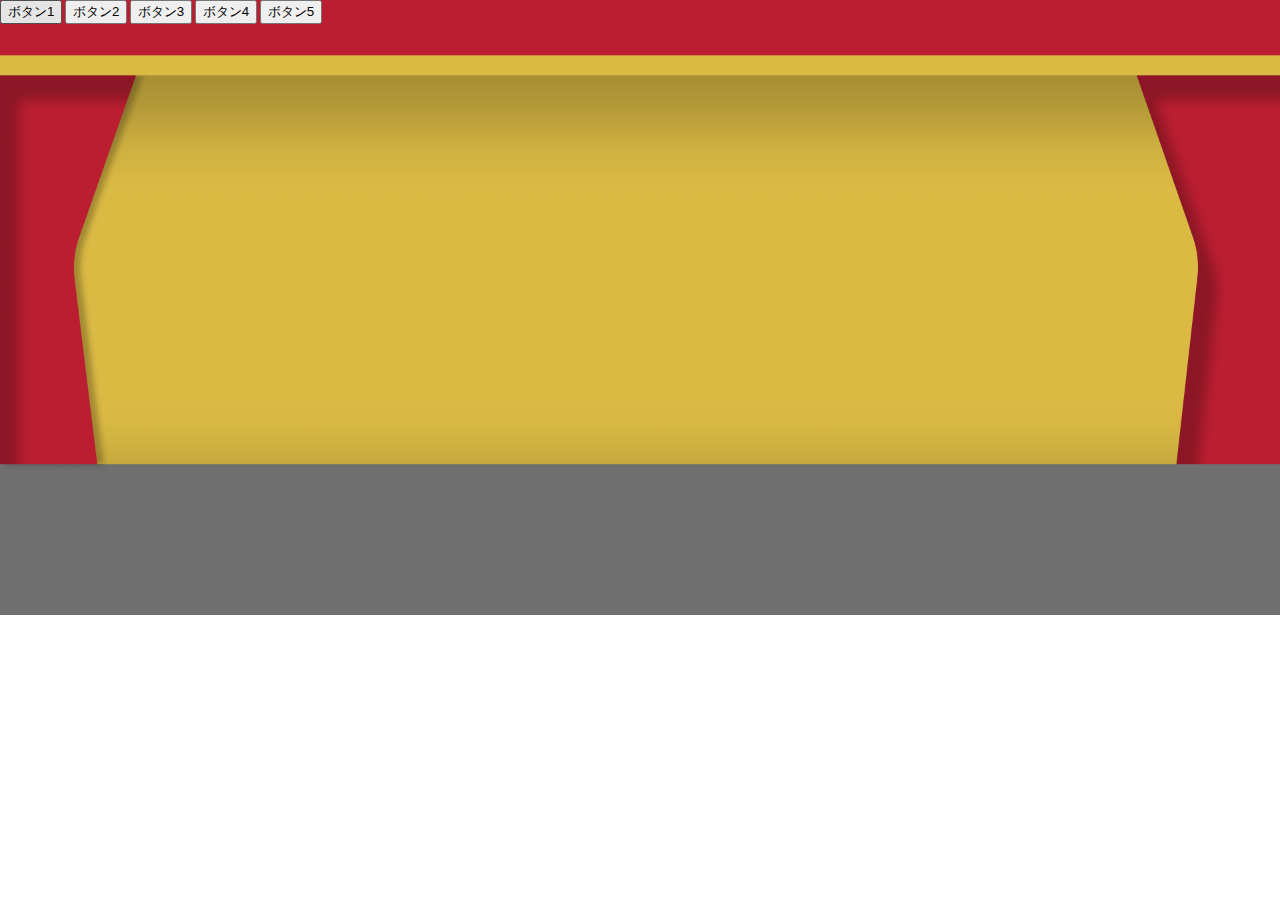
==== src/main/resources/templates/bpm100.html @ 3373ef3a "common実装したわ、猫たち画像の上に出てきてないから出てくるようにするわ" ====
<!DOCTYPE html>
<html>
<link rel="stylesheet" th:href="@{/play.css}" href="../static/play.css">
<head>
    <meta charset="UTF-8">
    <title>こんにちはタイトル</title>
</head>

<body>
    <!-- ヘッダー共通部分 -->
	<div th:insert="~{com/_header}"></div>
	<!-- コンサート会場共通部分 -->
	<div th:insert="~{com/_b-img}"></div>

    <input type="button" id="b1" value="ボタン1">
    <input type="button" id="b2" value="ボタン2">
    <input type="button" id="b3" value="ボタン3">
    <input type="button" id="b4" value="ボタン4">
    <input type="button" id="b5" value="ボタン5">
    
    <!-- script共通部分 -->
	<div th:insert="~{com/_b-script}"></div>

</body>
</html>
---- src/main/resources/static/play.css ----
@charset "UTF-8";

body {
	margin: 0;
	padding: 0;
}

header {
	/* タイトルのテキスト色 */
	padding: 20px;
	/* タイトル表示部の上下左右の余白 */
	text-align: center;
	display: flex;
	
}

header h1 {
	margin-top:-10px;
	text-align: center;
	margin-left:34%;
	font-size: 40px;
	font-family: fantasy;
	color:black;
	-webkit-text-stroke:0.01px #FFF;
}

.main{
	width:100%;
	display: block;
	background-color: white;
	opacity: 0;
}

img {
	width: 180px;
	height: 150px;
}
#slideshow-container{
	width: 100%;
}
.mySlides {
	margin:auto;
	display: block;
	width: 250px;
	height: auto;
}
.btn-group{
	position: absolute;
	text-align:center ;
	bottom: 3%;
	width:100%;
}
*,
*:before,
*:after {
  -webkit-box-sizing: inherit;
  box-sizing: inherit;
}

html {
  -webkit-box-sizing: border-box;
  box-sizing: border-box;
  font-size: 62.5%;
}

.btn,
a.btn,
button.btn {
  font-size: 1.6rem;
  font-weight: 700;
  line-height: 1.5;
  position: relative;
  display: inline-block;
  padding: 1rem 4rem;
  cursor: pointer;
  -webkit-user-select: none;
  -moz-user-select: none;
  -ms-user-select: none;
  user-select: none;
  -webkit-transition: all 0.3s;
  transition: all 0.3s;
  text-align: center;
  vertical-align: middle;
  text-decoration: none;
  letter-spacing: 0.1em;
  color: #212529;
  border-radius: 0.5rem;
}

a.btn-border {
  margin-bottom: 12px;
  padding: 0;

  -webkit-transition: all 0.3s;

  transition: all 0.3s;

  border-radius: 0;
}

a.btn-border span {
  position: relative;

  display: block;

  padding: 1.25rem 3rem;

  color: #000;
  border: 2px solid #000;
  border-radius: 0.5rem;
  background: #fff;
}

a.btn-border:before {
  position: absolute;
  bottom: -8px;
  left: 0;

  display: block;

  width: 100%;
  height: 14px;

  content: "";
  -webkit-transition: all 0.3s;
  transition: all 0.3s;

  border: 2px solid #000;
  border-top: 1px solid #000;
  border-radius: 0 0 0.5rem 0.5rem;
  background-image: -webkit-repeating-linear-gradient(
    135deg,
    #000,
    #000 1px,
    transparent 2px,
    transparent 5px
  );
  background-image: repeating-linear-gradient(
    -45deg,
    #000,
    #000 1px,
    transparent 2px,
    transparent 5px
  );
  background-size: 7px 7px;

  -webkit-backface-visibility: hidden;

  backface-visibility: hidden;
}

a.btn-border:hover {
  -webkit-transform: translate(0, 3px);
  transform: translate(0, 3px);
}

a.btn-border:hover:before {
  bottom: -5px;
}

a.btn-border:active {
  -webkit-transform: translate(0, 7px);
  transform: translate(0, 7px);
}

a.btn-border:active:before {
  bottom: -1px;
}
body{
	background-image: url(./img/拝啓.png);
	background-size: 100%;
	background-repeat: no-repeat;
}

.btn-back{
	height:15%;
	font-family: cursive;
	margin-top: -0.74%;
}
span{
	font-family: cursive;
}
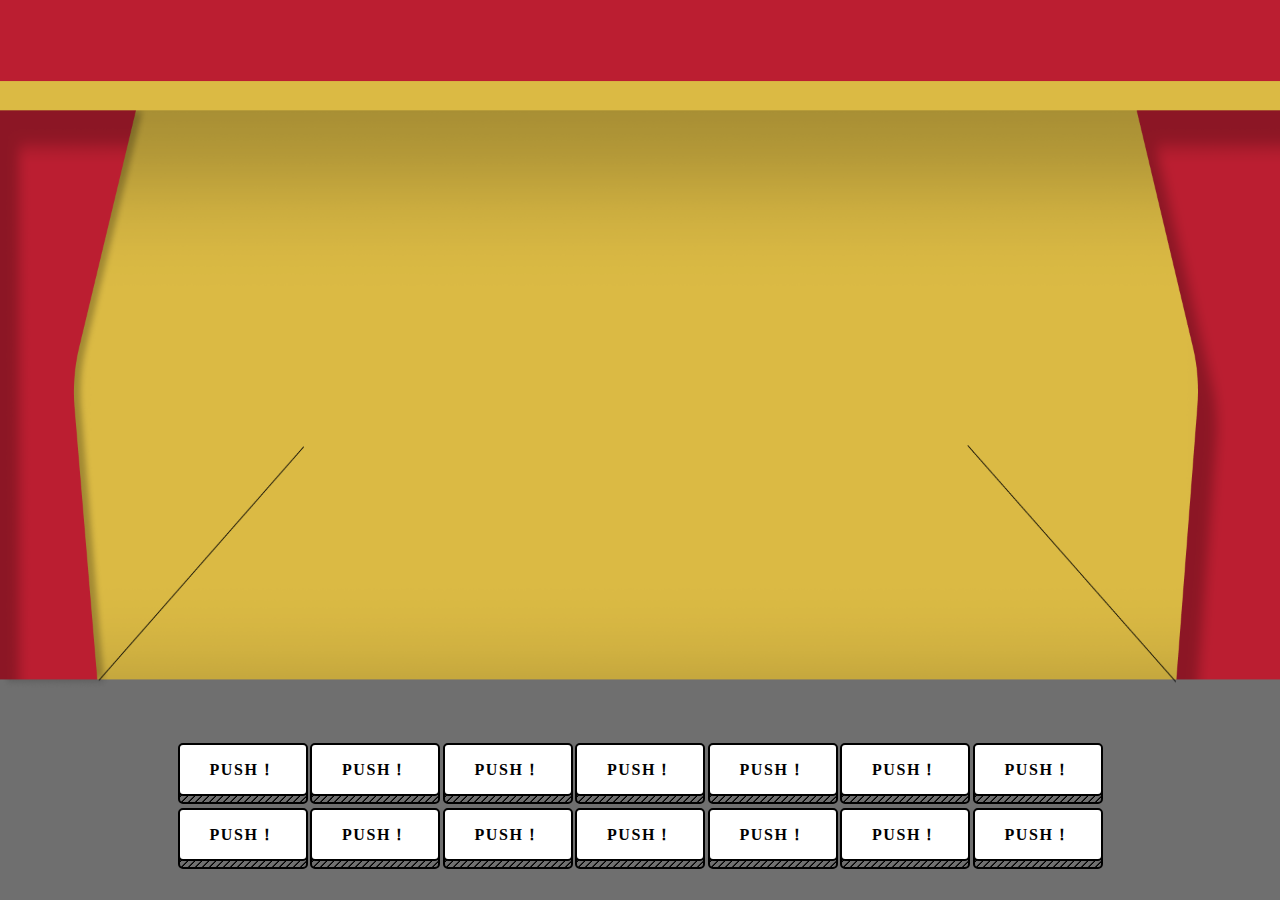
==== commit 610f4df8: "フェードインだよ変だったら戻す" ====
--- a/src/main/resources/templates/bpm100.html
+++ b/src/main/resources/templates/bpm100.html
@@ -1,6 +1,7 @@
 <!DOCTYPE html>
 <html>
 <link rel="stylesheet" th:href="@{/play.css}" href="../static/play.css">
+<link rel="stylesheet" th:href="@{/bpm.css}" href="../static/bpm.css">
 <head>
     <meta charset="UTF-8">
     <title>こんにちはタイトル</title>
@@ -12,14 +13,30 @@
 	<!-- コンサート会場共通部分 -->
 	<div th:insert="~{com/_b-img}"></div>
 
-    <input type="button" id="b1" value="ボタン1">
-    <input type="button" id="b2" value="ボタン2">
-    <input type="button" id="b3" value="ボタン3">
-    <input type="button" id="b4" value="ボタン4">
-    <input type="button" id="b5" value="ボタン5">
-    
-    <!-- script共通部分 -->
-	<div th:insert="~{com/_b-script}"></div>
+    <div class="wrap">	
+		<footer>
+			<div class="btn-group">
+				<a class="btn btn-border" id="red1"><span id="1">PUSH！</span></a>
+				<a class="btn btn-border" id="red2"><span id="2">PUSH！</span></a>
+				<a class="btn btn-border" id="red3"><span id="3">PUSH！</span></a>
+				<a class="btn btn-border" id="red4"><span id="4">PUSH！</span></a>
+				<a class="btn btn-border" id="blue1"><span id="5">PUSH！</span></a>
+				<a class="btn btn-border" id="blue2"><span id="6">PUSH！</span></a>
+				<a class="btn btn-border" id="blue3"><span id="7">PUSH！</span></a>
+				<br>
+				<a class="btn btn-border" id="blue4"><span id="8">PUSH！</span></a>
+				<a class="btn btn-border" id="blue5"><span id="9">PUSH！</span></a>
+				<a class="btn btn-border" id="green1"><span id="10">PUSH！</span></a>
+				<a class="btn btn-border" id="green2"><span id="11">PUSH！</span></a>
+				<a class="btn btn-border" id="green3"><span id="12">PUSH！</span></a>
+				<a class="btn btn-border" id="green4"><span id="13">PUSH！</span></a>
+				<a class="btn btn-border" id="green5"><span id="14">PUSH！</span></a>
+			</div>
+		</footer>
+		<script th:src="@{../js/changeString.js}" src="../static/js/changeString.js"></script>
+		<!-- script共通部分 -->
+		<div th:insert="~{com/_b-script}"></div>
+	</div>
 
 </body>
 </html>--- a/src/main/resources/static/play.css
+++ b/src/main/resources/static/play.css
@@ -18,7 +18,7 @@
 	margin-top:-10px;
 	text-align: center;
 	margin-left:34%;
-	font-size: 40px;
+	font-size: 3vw	;
 	font-family: fantasy;
 	color:black;
 	-webkit-text-stroke:0.01px #FFF;
@@ -28,16 +28,13 @@
 	width:100%;
 	display: block;
 	background-color: white;
-	opacity: 0;
 }
 
 img {
 	width: 180px;
 	height: 150px;
 }
-#slideshow-container{
-	width: 100%;
-}
+
 .mySlides {
 	margin:auto;
 	display: block;
@@ -166,12 +163,19 @@
 a.btn-border:active:before {
   bottom: -1px;
 }
-body{
-	background-image: url(./img/拝啓.png);
-	background-size: 100%;
-	background-repeat: no-repeat;
+html {
+	width: 100%;
+	height: 100%;
 }
 
+body {
+	width: 100%;
+	height: 100%;
+	background-image: url(./img/拝啓.png);
+	background-size: 100% 100%;
+	background-repeat: no-repeat;
+	background-attachment: fixed;
+}
 .btn-back{
 	height:15%;
 	font-family: cursive;
@@ -179,4 +183,5 @@
 }
 span{
 	font-family: cursive;
+	max-width: 130px;
 }
--- a/src/main/resources/static/bpm.css
+++ b/src/main/resources/static/bpm.css
@@ -0,0 +1,11 @@
+@charset "UTF-8";
+
+/* フェードイン */
+.wrap {
+	animation: fadein 1s forwards;
+}
+
+@keyframes fadein {
+	0% {opacity: 0}
+	100% {opacity: 1}
+}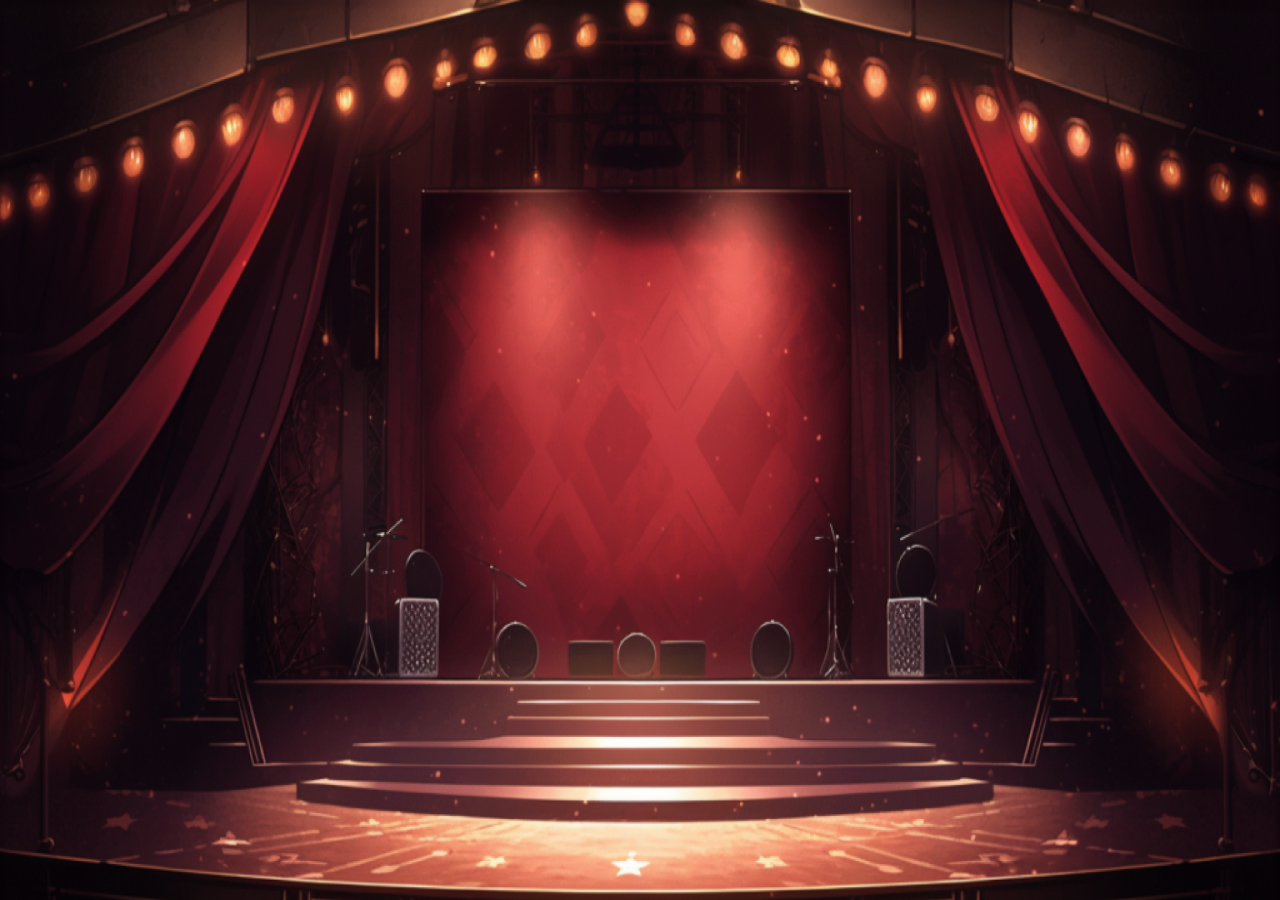
==== commit a788f9df: "他と合わせた" ====
--- a/src/main/resources/templates/bpm100.html
+++ b/src/main/resources/templates/bpm100.html
@@ -1,6 +1,7 @@
 <!DOCTYPE html>
 <html>
 <link rel="stylesheet" th:href="@{/play.css}" href="../static/play.css">
+<link rel="stylesheet" th:href="@{/common.css}" href="../static/common.css">
 <link rel="stylesheet" th:href="@{/bpm.css}" href="../static/bpm.css">
 <head>
     <meta charset="UTF-8">
@@ -12,31 +13,24 @@
 	<div th:insert="~{com/_header}"></div>
 	<!-- コンサート会場共通部分 -->
 	<div th:insert="~{com/_b-img}"></div>
-
-    <div class="wrap">	
-		<footer>
-			<div class="btn-group">
-				<a class="btn btn-border" id="red1"><span id="1">PUSH！</span></a>
-				<a class="btn btn-border" id="red2"><span id="2">PUSH！</span></a>
-				<a class="btn btn-border" id="red3"><span id="3">PUSH！</span></a>
-				<a class="btn btn-border" id="red4"><span id="4">PUSH！</span></a>
-				<a class="btn btn-border" id="blue1"><span id="5">PUSH！</span></a>
-				<a class="btn btn-border" id="blue2"><span id="6">PUSH！</span></a>
-				<a class="btn btn-border" id="blue3"><span id="7">PUSH！</span></a>
-				<br>
-				<a class="btn btn-border" id="blue4"><span id="8">PUSH！</span></a>
-				<a class="btn btn-border" id="blue5"><span id="9">PUSH！</span></a>
-				<a class="btn btn-border" id="green1"><span id="10">PUSH！</span></a>
-				<a class="btn btn-border" id="green2"><span id="11">PUSH！</span></a>
-				<a class="btn btn-border" id="green3"><span id="12">PUSH！</span></a>
-				<a class="btn btn-border" id="green4"><span id="13">PUSH！</span></a>
-				<a class="btn btn-border" id="green5"><span id="14">PUSH！</span></a>
-			</div>
-		</footer>
-		<script th:src="@{../js/changeString.js}" src="../static/js/changeString.js"></script>
-		<!-- script共通部分 -->
-		<div th:insert="~{com/_b-script}"></div>
-	</div>
+	
+	<a class="musicbtn btn-border" id="red1"><span id="1">PUSH！</span></a>
+	<a class="musicbtn btn-border" id="red2"><span id="2">PUSH！</span></a>
+	<a class="musicbtn btn-border" id="red3"><span id="3">PUSH！</span></a>
+	<a class="musicbtn btn-border" id="red4"><span id="4">PUSH！</span></a>
+	<a class="musicbtn btn-border" id="blue1"><span id="5">PUSH！</span></a>
+	<a class="musicbtn btn-border" id="blue2"><span id="6">PUSH！</span></a>
+	<a class="musicbtn btn-border" id="blue3"><span id="7">PUSH！</span></a>
+	<a class="musicbtn btn-border" id="blue4"><span id="8">PUSH！</span></a>
+	<a class="musicbtn btn-border" id="blue5"><span id="9">PUSH！</span></a>
+	<a class="musicbtn btn-border" id="green1"><span id="10">PUSH！</span></a>
+	<a class="musicbtn btn-border" id="green2"><span id="11">PUSH！</span></a>
+	<a class="musicbtn btn-border" id="green3"><span id="12">PUSH！</span></a>
+	<a class="musicbtn btn-border" id="green4"><span id="13">PUSH！</span></a>
+	<a class="musicbtn btn-border" id="green5"><span id="14">PUSH！</span></a>
+	<script th:src="@{../js/changeString.js}" src="../static/js/changeString.js"></script>
+	<!-- script共通部分 -->
+	<div th:insert="~{com/_b-script}"></div>
 
 </body>
 </html>--- a/src/main/resources/static/play.css
+++ b/src/main/resources/static/play.css
@@ -1,28 +1,4 @@
 @charset "UTF-8";
-
-body {
-	margin: 0;
-	padding: 0;
-}
-
-header {
-	/* タイトルのテキスト色 */
-	padding: 20px;
-	/* タイトル表示部の上下左右の余白 */
-	text-align: center;
-	display: flex;
-	
-}
-
-header h1 {
-	margin-top:-10px;
-	text-align: center;
-	margin-left:34%;
-	font-size: 3vw	;
-	font-family: fantasy;
-	color:black;
-	-webkit-text-stroke:0.01px #FFF;
-}
 
 .main{
 	width:100%;
@@ -31,7 +7,7 @@
 }
 
 img {
-	width: 180px;
+	width: 200px;
 	height: 150px;
 }
 
@@ -41,128 +17,7 @@
 	width: 250px;
 	height: auto;
 }
-.btn-group{
-	position: absolute;
-	text-align:center ;
-	bottom: 3%;
-	width:100%;
-}
-*,
-*:before,
-*:after {
-  -webkit-box-sizing: inherit;
-  box-sizing: inherit;
-}
 
-html {
-  -webkit-box-sizing: border-box;
-  box-sizing: border-box;
-  font-size: 62.5%;
-}
-
-.btn,
-a.btn,
-button.btn {
-  font-size: 1.6rem;
-  font-weight: 700;
-  line-height: 1.5;
-  position: relative;
-  display: inline-block;
-  padding: 1rem 4rem;
-  cursor: pointer;
-  -webkit-user-select: none;
-  -moz-user-select: none;
-  -ms-user-select: none;
-  user-select: none;
-  -webkit-transition: all 0.3s;
-  transition: all 0.3s;
-  text-align: center;
-  vertical-align: middle;
-  text-decoration: none;
-  letter-spacing: 0.1em;
-  color: #212529;
-  border-radius: 0.5rem;
-}
-
-a.btn-border {
-  margin-bottom: 12px;
-  padding: 0;
-
-  -webkit-transition: all 0.3s;
-
-  transition: all 0.3s;
-
-  border-radius: 0;
-}
-
-a.btn-border span {
-  position: relative;
-
-  display: block;
-
-  padding: 1.25rem 3rem;
-
-  color: #000;
-  border: 2px solid #000;
-  border-radius: 0.5rem;
-  background: #fff;
-}
-
-a.btn-border:before {
-  position: absolute;
-  bottom: -8px;
-  left: 0;
-
-  display: block;
-
-  width: 100%;
-  height: 14px;
-
-  content: "";
-  -webkit-transition: all 0.3s;
-  transition: all 0.3s;
-
-  border: 2px solid #000;
-  border-top: 1px solid #000;
-  border-radius: 0 0 0.5rem 0.5rem;
-  background-image: -webkit-repeating-linear-gradient(
-    135deg,
-    #000,
-    #000 1px,
-    transparent 2px,
-    transparent 5px
-  );
-  background-image: repeating-linear-gradient(
-    -45deg,
-    #000,
-    #000 1px,
-    transparent 2px,
-    transparent 5px
-  );
-  background-size: 7px 7px;
-
-  -webkit-backface-visibility: hidden;
-
-  backface-visibility: hidden;
-}
-
-a.btn-border:hover {
-  -webkit-transform: translate(0, 3px);
-  transform: translate(0, 3px);
-}
-
-a.btn-border:hover:before {
-  bottom: -5px;
-}
-
-a.btn-border:active {
-  -webkit-transform: translate(0, 7px);
-  transform: translate(0, 7px);
-}
-
-a.btn-border:active:before {
-  bottom: -1px;
-}
 html {
 	width: 100%;
 	height: 100%;
@@ -171,17 +26,105 @@
 body {
 	width: 100%;
 	height: 100%;
-	background-image: url(./img/拝啓.png);
+	margin: 0;
+	background-image: url(./img/背景3.png);
 	background-size: 100% 100%;
 	background-repeat: no-repeat;
 	background-attachment: fixed;
 }
-.btn-back{
-	height:15%;
-	font-family: cursive;
-	margin-top: -0.74%;
-}
+
 span{
 	font-family: cursive;
 	max-width: 130px;
 }
+.myPersons{
+	z-index: 5;
+	padding-top: 20%;
+}
+.myFaces{
+	position: relative;
+	margin-right:80%;
+	z-index: 10;
+}
+
+/** ボタン装飾 */
+.musicbtn {
+	display: block;
+	position: absolute;
+	width: 65px;
+	height: 66px;
+	background-color: #fff;
+	border-radius: 50%;
+}
+
+/** ボタン配置(左) */
+#red1 {
+	margin-top: -32%;
+	margin-left: 12%;
+}
+
+#red2 {
+	margin-top: -24.5%;
+	margin-left: 8.5%;
+}
+
+#red3 {
+	margin-top: -18%;
+	margin-left: 2%;
+}
+
+#red4 {
+	margin-top: -35%;
+	margin-left: 20.5%;
+}
+
+#blue1{
+	margin-top: -26%;
+	margin-left: 18%;
+}
+
+#blue2{
+	margin-top: -17%;
+	margin-left: 12%;
+}
+
+#blue3{
+	margin-top: -10%;
+	margin-left: 2.5%;
+}
+
+/** ボタン配置(右) */
+#blue4{
+	margin-top: -35%;
+	margin-left: 74.5%;
+}
+
+#blue5{
+	margin-top: -26%;
+	margin-left: 78%;
+}
+
+#green1{
+	margin-top: -17%;
+	margin-left: 83.5%;
+}
+
+#green2 {
+	margin-top: -10%;
+	margin-left: 92%;
+}
+
+#green3 {
+	margin-top: -32%;
+	margin-left: 84%;
+}
+
+#green4 {
+	margin-top: -24.5%;
+	margin-left: 88%;
+}
+
+#green5 {
+	margin-top: -18%;
+	margin-left: 94%;
+}--- a/src/main/resources/static/common.css
+++ b/src/main/resources/static/common.css
@@ -0,0 +1,27 @@
+header {
+	display: flex;
+	background-color: #212529;
+}
+
+header h1 {
+	margin: 0;
+	text-align: center;
+	font-size: 3vw	;
+	font-family: fantasy;
+	color:white;
+}
+
+.person{
+	width: 500px;
+}
+.soundmix{
+	font-family:Georgia, 'Times New Roman', Times, serif;
+	margin-left: 37%;
+}
+
+.btn-back{
+	height: 2.5em;
+	margin: 10px 0 10px 10px;
+	font-family: cursive;
+	border-radius: 0.5rem;
+}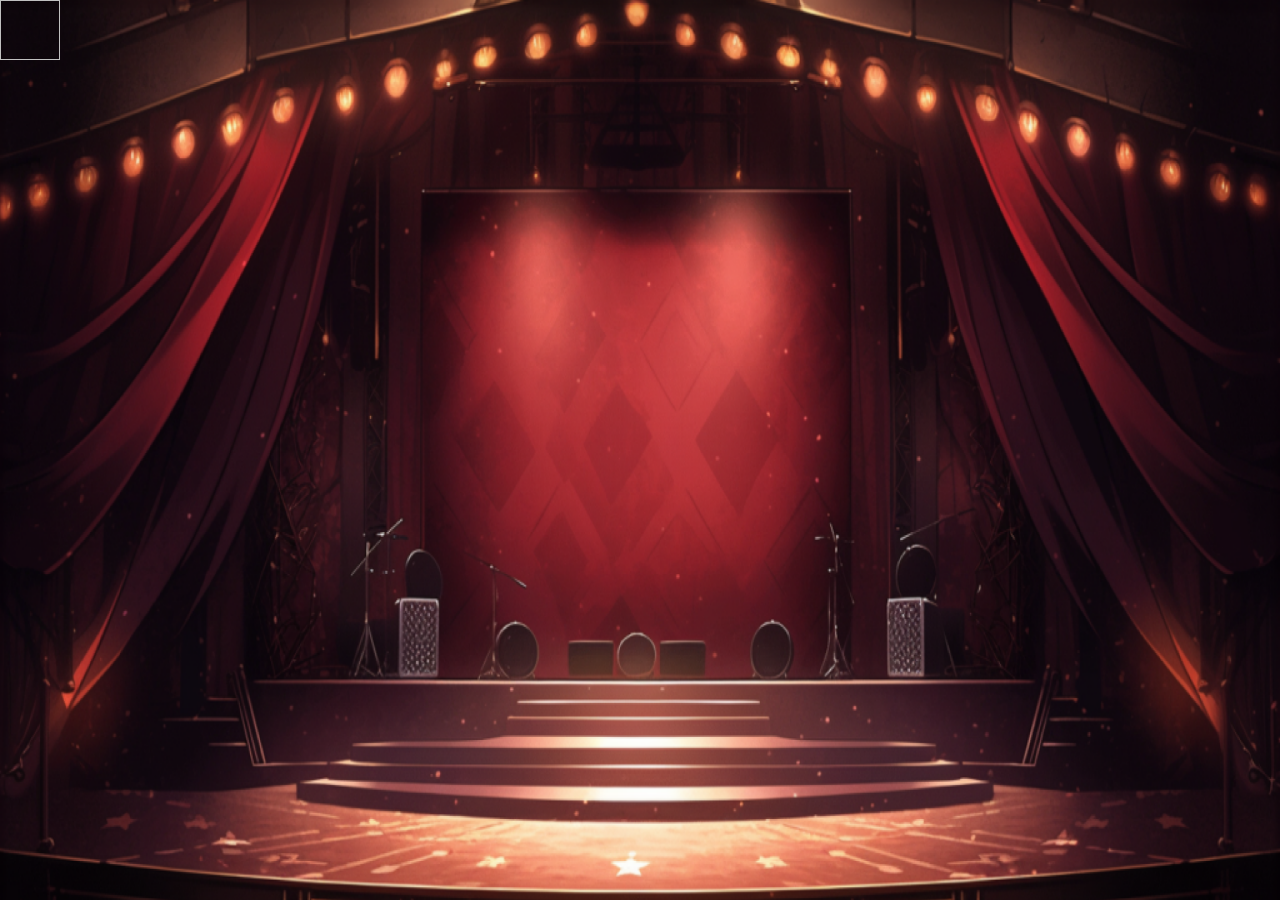
==== commit ea6afac8: "blueticketできた" ====
--- a/src/main/resources/templates/bpm100.html
+++ b/src/main/resources/templates/bpm100.html
@@ -14,21 +14,17 @@
 	<!-- コンサート会場共通部分 -->
 	<div th:insert="~{com/_b-img}"></div>
 	
-	<a class="musicbtn btn-border" id="red1"><span id="1">PUSH！</span></a>
-	<a class="musicbtn btn-border" id="red2"><span id="2">PUSH！</span></a>
-	<a class="musicbtn btn-border" id="red3"><span id="3">PUSH！</span></a>
-	<a class="musicbtn btn-border" id="red4"><span id="4">PUSH！</span></a>
-	<a class="musicbtn btn-border" id="blue1"><span id="5">PUSH！</span></a>
-	<a class="musicbtn btn-border" id="blue2"><span id="6">PUSH！</span></a>
-	<a class="musicbtn btn-border" id="blue3"><span id="7">PUSH！</span></a>
-	<a class="musicbtn btn-border" id="blue4"><span id="8">PUSH！</span></a>
-	<a class="musicbtn btn-border" id="blue5"><span id="9">PUSH！</span></a>
-	<a class="musicbtn btn-border" id="green1"><span id="10">PUSH！</span></a>
-	<a class="musicbtn btn-border" id="green2"><span id="11">PUSH！</span></a>
-	<a class="musicbtn btn-border" id="green3"><span id="12">PUSH！</span></a>
-	<a class="musicbtn btn-border" id="green4"><span id="13">PUSH！</span></a>
-	<a class="musicbtn btn-border" id="green5"><span id="14">PUSH！</span></a>
-	<script th:src="@{../js/changeString.js}" src="../static/js/changeString.js"></script>
+	<a class="musicbtn btn-border" id="egroup1"><img id="1" class="lightbtn" th:src="@{/img/light/dark.png}"></a>
+	<a class="musicbtn btn-border" id="egroup2"><img id="2" class="lightbtn" th:src="@{/img/light/dark.png}"></a>
+	<a class="musicbtn btn-border" id="moon1"><img id="3" class="lightbtn" th:src="@{/img/light/dark.png}"></a>
+	<a class="musicbtn btn-border" id="moon2"><img id="4" class="lightbtn" th:src="@{/img/light/dark.png}"></a>
+	<a class="musicbtn btn-border" id="moon3"><img id="5" class="lightbtn" th:src="@{/img/light/dark.png}"></a>
+	<a class="musicbtn btn-border" id="traiangle1"><img id="6" class="lightbtn" th:src="@{/img/light/dark.png}"></a>
+	<a class="musicbtn btn-border" id="traiangle2"><img id="7" class="lightbtn" th:src="@{/img/light/dark.png}"></a>
+	<a class="musicbtn btn-border" id="traiangle3"><img id="8" class="lightbtn" th:src="@{/img/light/dark.png}"></a>
+	<a class="musicbtn btn-border" id="beans1"><img id="9" class="lightbtn" th:src="@{/img/light/dark.png}"></a>
+	<a class="musicbtn btn-border" id="beans2"><img id="10" class="lightbtn" th:src="@{/img/light/dark.png}"></a>
+	<script th:src="@{../js/changeString100.js}" src="../static/js/changeString100.js"></script>
 	<!-- script共通部分 -->
 	<div th:insert="~{com/_b-script}"></div>
 
--- a/src/main/resources/static/play.css
+++ b/src/main/resources/static/play.css
@@ -6,12 +6,8 @@
 	background-color: white;
 }
 
-img {
-	width: 200px;
-	height: 150px;
-}
-
-.mySlides {
+.mySlides
+.mySlides2 {
 	margin:auto;
 	display: block;
 	width: 250px;
@@ -39,7 +35,7 @@
 }
 .myPersons{
 	z-index: 5;
-	padding-top: 20%;
+	padding-top: 17.8%;
 }
 .myFaces{
 	position: relative;
@@ -48,15 +44,118 @@
 }
 
 /** ボタン装飾 */
+.lightbtn {
+	height: 60px;
+	width: 60px;
+	margin-top: 0;
+	margin-left: 0;
+}
+
 .musicbtn {
 	display: block;
 	position: absolute;
-	width: 65px;
-	height: 66px;
-	background-color: #fff;
-	border-radius: 50%;
-}
-
+}
+
+/** black ticket */
+
+/** blue ticket */
+
+/** red ticket */
+/** ボタン配置(左) */
+#square1 {
+	margin-top: -29%;
+	margin-left: 2.5%;
+}
+
+#square2 {
+	margin-top: -32%;
+	margin-left: 12%;
+}
+
+#square3 {
+	margin-top: -24.5%;
+	margin-left: 8.5%;
+}
+
+#square4 {
+	margin-top: -19%;
+	margin-left: 2%;
+}
+
+#square5{
+	margin-top: -35%;
+	margin-left: 21.5%;
+}
+
+#percent1{
+	margin-top: -27.5%;
+	margin-left: 19%;
+}
+
+#percent2{
+	margin-top: -20%;
+	margin-left: 15%;
+	
+}
+
+#percent3{
+	margin-top: -14%;
+	margin-left: 9%;
+	
+}
+
+#clover1{
+	margin-top: -10%;
+	margin-left: 2%;
+}
+
+/** ボタン配置(右) */
+#clover2{
+	margin-top: -35%;
+	margin-left: 74%;
+}
+
+#clover3 {
+	margin-top: -27.5%;
+	margin-left: 77%;
+}
+
+#clover4 {
+	margin-top: -20%;
+	margin-left: 81%;
+}
+
+#clover5 {
+	margin-top: -14%;
+	margin-left: 86%;
+}
+
+#doublecircle1 {
+	margin-top: -10%;
+	margin-left: 93%;
+}
+
+#doublecircle2 {
+	margin-top: -32%;
+	margin-left: 84%;
+}
+
+#doublecircle3 {
+	margin-top: -24.5%;
+	margin-left: 88%;
+}
+
+#doublecircle4 {
+	margin-top: -19%;
+	margin-left: 94%;
+}
+
+#doublecircle5 {
+	margin-top: -29%;
+	margin-left: 94%;
+}
+
+/** new white ticket */
 /** ボタン配置(左) */
 #red1 {
 	margin-top: -32%;
--- a/src/main/resources/static/common.css
+++ b/src/main/resources/static/common.css
@@ -1,27 +1,34 @@
+body{
+	padding: 0;
+	margin: 0;
+}
+
 header {
 	display: flex;
-	background-color: #212529;
+	background-color: #333; /* タイトル表示部の背景色 */
+    color: #fff; /* タイトルのテキスト色 */
+    text-align: center;
 }
 
-header h1 {
-	margin: 0;
-	text-align: center;
-	font-size: 3vw	;
-	font-family: fantasy;
-	color:white;
+h1 {
+	margin: 10px;
+    font-family: "Gabriola";
+    font-size: 40px;
+    font-weight: bold;
+	color: white;
 }
 
 .person{
 	width: 500px;
 }
 .soundmix{
-	font-family:Georgia, 'Times New Roman', Times, serif;
-	margin-left: 37%;
+	margin-left: 40%;
+	margin-top: 1%;
 }
 
 .btn-back{
-	height: 2.5em;
-	margin: 10px 0 10px 10px;
+	height: 30px;
+	margin: 30px 0 0 20px ;
 	font-family: cursive;
 	border-radius: 0.5rem;
 }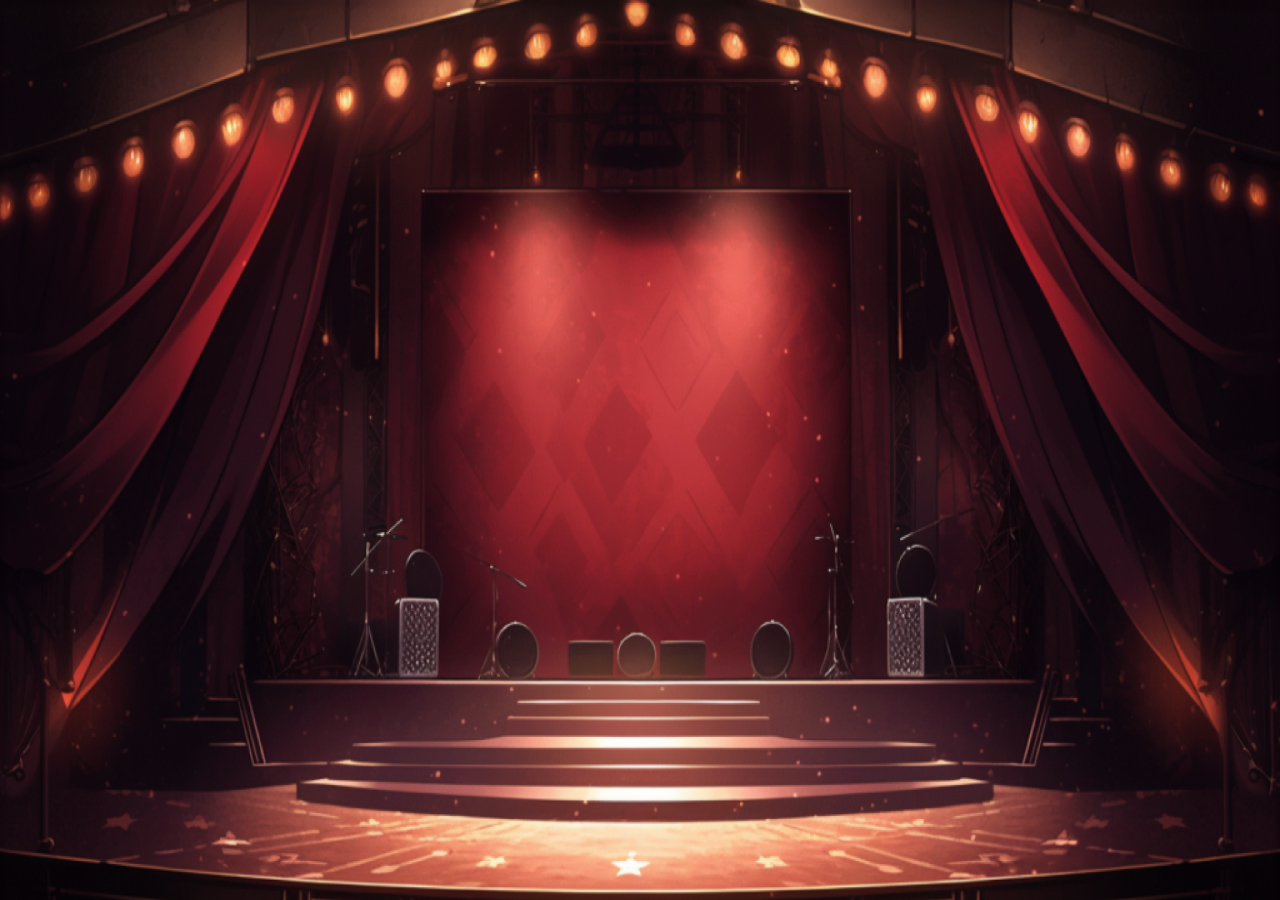
==== commit 60cba6a0: "おとならしもうした" ====
--- a/src/main/resources/templates/bpm100.html
+++ b/src/main/resources/templates/bpm100.html
@@ -25,6 +25,7 @@
 	<a class="musicbtn btn-border" id="beans1"><img id="9" class="lightbtn" th:src="@{/img/light/dark.png}"></a>
 	<a class="musicbtn btn-border" id="beans2"><img id="10" class="lightbtn" th:src="@{/img/light/dark.png}"></a>
 	<script th:src="@{../js/changeString100.js}" src="../static/js/changeString100.js"></script>
+	<script th:src="@{../js/musicplay120.js}" src="../js/musicplay100.js"></script>
 	<!-- script共通部分 -->
 	<div th:insert="~{com/_b-script}"></div>
 
--- a/src/main/resources/static/play.css
+++ b/src/main/resources/static/play.css
@@ -57,8 +57,125 @@
 }
 
 /** black ticket */
+/** ボタン配置(左) */
+#yellow2_1 {
+	margin-top: -31%;
+	margin-left: 10.5%;
+}
+
+#yellow2_2 {
+	margin-top: -23%;
+	margin-left: 4.5%;
+}
+
+#yellow2_3 {
+	margin-top: -34%;
+	margin-left: 20%;
+}
+
+#yellow2_4 {
+	margin-top: -26%;
+	margin-left: 17%;
+}
+
+#yellow2_5{
+	margin-top: -19%;
+	margin-left: 12%;
+}
+
+#blue2_1{
+	margin-top: -13%;
+	margin-left: 5%;
+}
+
+/** ボタン配置(右) */
+#blue2_2{
+	margin-top: -34%;
+	margin-left: 76%;
+}
+
+#blue2_3 {
+	margin-top: -26%;
+	margin-left: 79%;
+}
+
+#blue2_4 {
+	margin-top: -19%;
+	margin-left: 84%;
+}
+
+#blue2_5 {
+	margin-top: -13%;
+	margin-left: 91%;
+}
+
+#red2_1 {
+	margin-top: -32%;
+	margin-left: 84%;
+}
+
+#red2_2 {
+	margin-top: -26.5%;
+	margin-left: 88%;
+}
+
+#red2_3 {
+	margin-top: -21%;
+	margin-left: 92.5%;
+}
 
 /** blue ticket */
+/** ボタン配置(左) */
+#egroup1 {
+	margin-top: -32%;
+	margin-left: 10%;
+}
+
+#egroup2 {
+	margin-top: -24%;
+	margin-left: 5%;
+}
+
+#moon1 {
+	margin-top: -33%;
+	margin-left: 20%;
+}
+
+#moon2 {
+	margin-top: -23%;
+	margin-left: 15%;
+}
+
+#moon3{
+	margin-top: -15%;
+	margin-left: 5%;
+}
+
+/** ボタン配置(右) */
+#traiangle1{
+	margin-top: -33%;
+	margin-left: 76%;
+}
+
+#traiangle2 {
+	margin-top: -23%;
+	margin-left: 81%;
+}
+
+#traiangle3 {
+	margin-top: -15%;
+	margin-left: 90%;
+}
+
+#beans1 {
+	margin-top: -32%;
+	margin-left: 86%;
+}
+
+#beans2 {
+	margin-top: -24%;
+	margin-left: 91%;
+}
 
 /** red ticket */
 /** ボタン配置(左) */
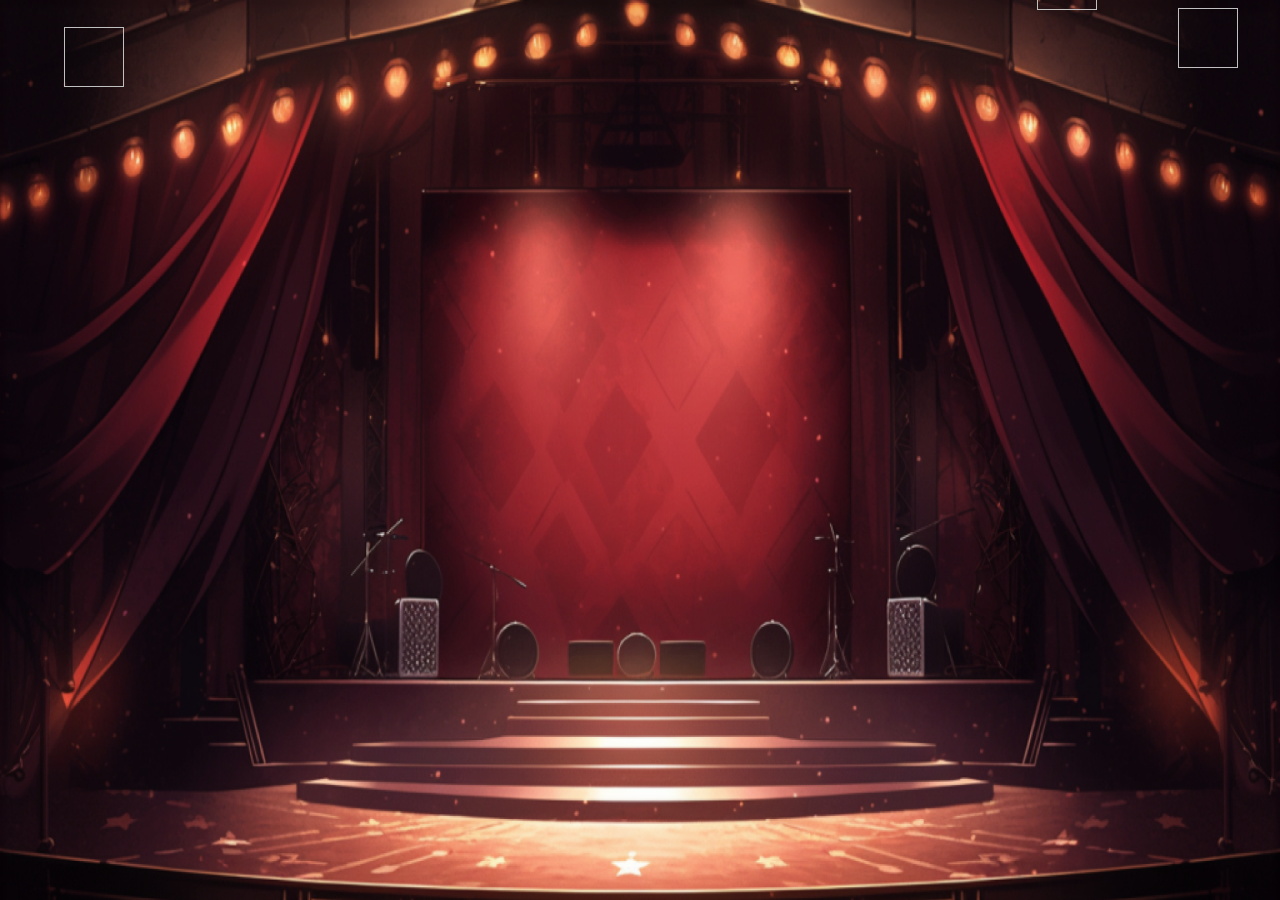
==== commit ea8d14ff: "服直した、ちょっとのずれは許せ" ====
--- a/src/main/resources/templates/bpm100.html
+++ b/src/main/resources/templates/bpm100.html
@@ -14,6 +14,8 @@
 	<!-- コンサート会場共通部分 -->
 	<div th:insert="~{com/_b-img}"></div>
 	
+	<img class="myPersons" th:src="@{/img/kubi/kubi2.png}">
+	
 	<a class="musicbtn btn-border" id="egroup1"><img id="1" class="lightbtn" th:src="@{/img/light/dark.png}"></a>
 	<a class="musicbtn btn-border" id="egroup2"><img id="2" class="lightbtn" th:src="@{/img/light/dark.png}"></a>
 	<a class="musicbtn btn-border" id="moon1"><img id="3" class="lightbtn" th:src="@{/img/light/dark.png}"></a>
@@ -21,11 +23,10 @@
 	<a class="musicbtn btn-border" id="moon3"><img id="5" class="lightbtn" th:src="@{/img/light/dark.png}"></a>
 	<a class="musicbtn btn-border" id="traiangle1"><img id="6" class="lightbtn" th:src="@{/img/light/dark.png}"></a>
 	<a class="musicbtn btn-border" id="traiangle2"><img id="7" class="lightbtn" th:src="@{/img/light/dark.png}"></a>
-	<a class="musicbtn btn-border" id="traiangle3"><img id="8" class="lightbtn" th:src="@{/img/light/dark.png}"></a>
-	<a class="musicbtn btn-border" id="beans1"><img id="9" class="lightbtn" th:src="@{/img/light/dark.png}"></a>
-	<a class="musicbtn btn-border" id="beans2"><img id="10" class="lightbtn" th:src="@{/img/light/dark.png}"></a>
+	<a class="musicbtn btn-border" id="beans1"><img id="8" class="lightbtn" th:src="@{/img/light/dark.png}"></a>
+	<a class="musicbtn btn-border" id="beans2"><img id="9" class="lightbtn" th:src="@{/img/light/dark.png}"></a>
 	<script th:src="@{../js/changeString100.js}" src="../static/js/changeString100.js"></script>
-	<script th:src="@{../js/musicplay120.js}" src="../js/musicplay100.js"></script>
+	<script th:src="@{../js/musicplay100.js}" src="../js/musicplay100.js"></script>
 	<!-- script共通部分 -->
 	<div th:insert="~{com/_b-script}"></div>
 
--- a/src/main/resources/static/play.css
+++ b/src/main/resources/static/play.css
@@ -35,7 +35,7 @@
 }
 .myPersons{
 	z-index: 5;
-	padding-top: 17.8%;
+	padding-top: 16.8%;
 }
 .myFaces{
 	position: relative;
@@ -158,23 +158,18 @@
 }
 
 #traiangle2 {
-	margin-top: -23%;
+	margin-top: -21%;
 	margin-left: 81%;
 }
 
-#traiangle3 {
-	margin-top: -15%;
-	margin-left: 90%;
-}
-
 #beans1 {
-	margin-top: -32%;
-	margin-left: 86%;
+	margin-top: -28%;
+	margin-left: 87%;
 }
 
 #beans2 {
-	margin-top: -24%;
-	margin-left: 91%;
+	margin-top: -16.5%;
+	margin-left: 92%;
 }
 
 /** red ticket */
@@ -200,24 +195,18 @@
 }
 
 #square5{
-	margin-top: -35%;
+	margin-top: -34%;
 	margin-left: 21.5%;
 }
 
 #percent1{
-	margin-top: -27.5%;
-	margin-left: 19%;
+	margin-top: -25%;
+	margin-left: 18%;
 }
 
 #percent2{
-	margin-top: -20%;
-	margin-left: 15%;
-	
-}
-
-#percent3{
-	margin-top: -14%;
-	margin-left: 9%;
+	margin-top: -15.5%;
+	margin-left: 11%;
 	
 }
 
